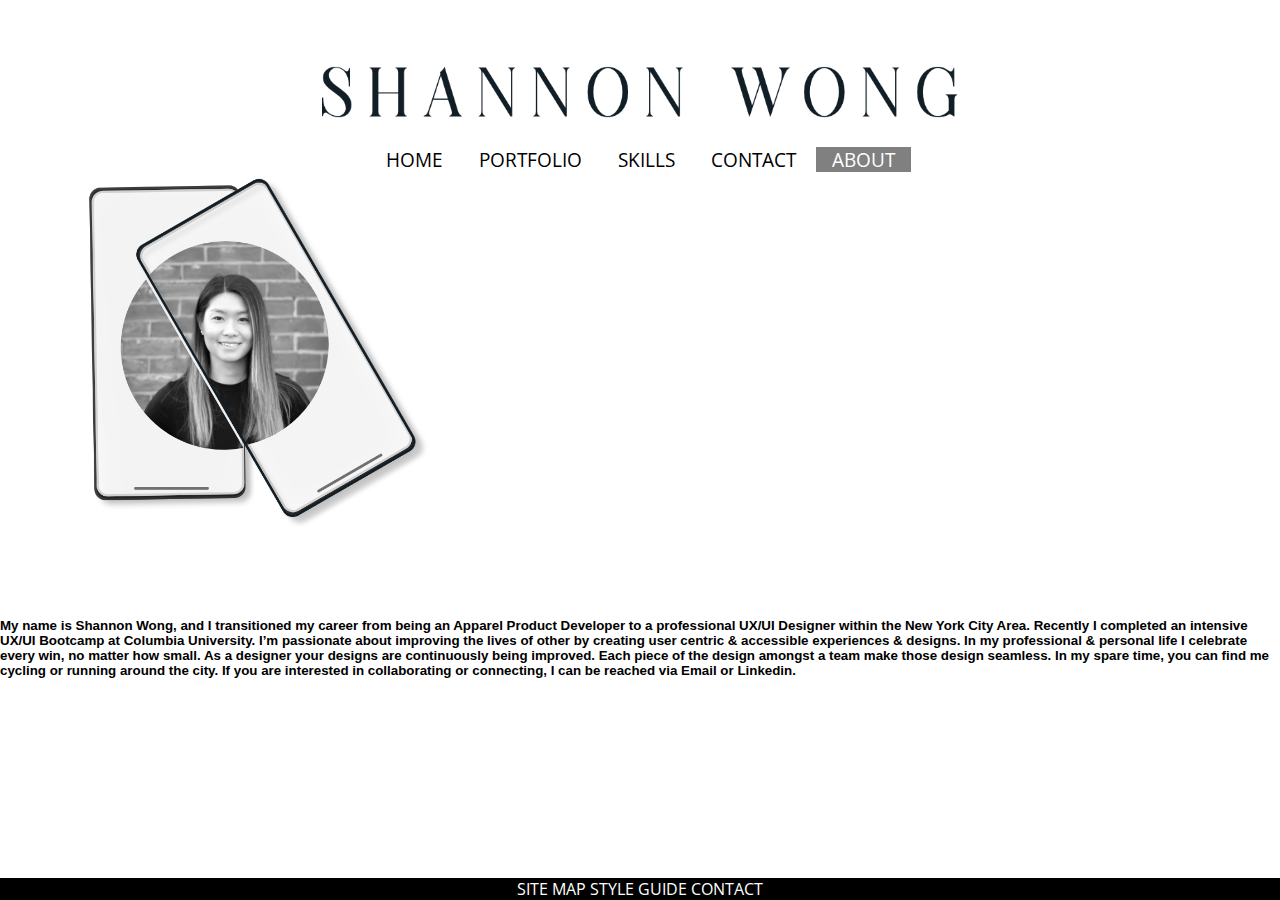
==== About.html @ 3ca7328b "repush 5.2" ====
<!DOCTYPE html>
<html>
    <head>
        <link href="About.css" rel="stylesheet" type="text/css">
        <link rel="stylesheet"href="https://fonts.googleapis.com/css?family=Opensans">
        <meta name="viewport" content="width=device-width, initial-scale=1">
      </head>
      <body>
    <header>
    <img src="SHANNON WONG.png" class="center">
</header> 

  <div class="topnav">
    <a href="index.html">HOME</a>
    <a href="portfolio.html">PORTFOLIO</a>
    <a href="skills.html">SKILLS</a>
    <a href="#contact">CONTACT</a>
    <a class="active" href="About.html">ABOUT</a>
  </div>

  <section class="flex-container">
    <div> <img src="About Image.png" style="width:35%"> </div>
    <div>
    <h3>My name is Shannon Wong, and I transitioned my career from being an Apparel Product Developer to a professional UX/UI Designer within the New York City Area. 

      Recently I completed an intensive UX/UI Bootcamp at Columbia University. I’m passionate about improving the lives of other by creating user centric & accessible experiences & designs.
      
      In my professional & personal life I celebrate every win, no matter how small. As a designer your designs are continuously being improved. Each piece of the design amongst a team make those design seamless. 
      
      In my spare time, you can find me cycling or running around the city.
      If you are interested in collaborating or connecting, I can be reached via
      Email or  Linkedin. </h3>
  </div>
  </body>

  <div class="bottomnavbar">
  <a>SITE MAP </a>
  <a>STYLE GUIDE </a>
  <a>CONTACT </a>
  </div>
    
</body>
</html>
---- About.css ----
body {
  font-family: 'Opensans', sans-serif;
  margin: 0;
  padding: 0;
}
h3{
  font-family: "Lato", sans-serif;
  font-size: 10pt;
  text-align: left;
}
.center {
    display:block;
    margin-top: 5%;
    margin-left: auto;
    margin-right: auto;
    width: 50%;
}
.topnav {
  text-align: center;
  margin-top: 1%;
  margin-right: auto;
  margin-left: auto;
  overflow: hidden;
}
.topnav a {
  float: center;
  color: black;
  text-align: center;
  padding: 14px 16px;
  text-decoration: none;
  font-size: 14pt;
}
.topnav a:hover {
  background-color: #ddd;
  color: black;
}
.topnav a.active {
  background-color: gray;
  color: white;
}
.Header {
  margin-top: 2%;
  margin-bottom: 2%;
  margin-left: auto;
  margin-right: auto;
  font-size: medium;
  text-align: center;
}
.bottomnavbar {
    color: white;
    text-align: center;
    background-color: black;
    position: fixed;
    bottom: 0;
    width: 100%;
    font-size: 12pt;
}
.bottomnavbar a:hover {
  background-color: gray;
  text color: white;
}

.row {
  margin: 5%;
  display: -ms-flexbox;
  display: flex;
  -ms-flex-wrap: wrap;
  flex-wrap: wrap;
}
.column {
    -ms-flex: 33%%;
    flex: 33%;
    max-width: auto;
  }

  #myImg {
    border-radius: 5px;
    cursor: pointer;
    transition: 0.3s;
  }
  
  #myImg:hover {opacity: 0.7;}
  
  /* The Modal (background) */
  .modal {
    display: none; /* Hidden by default */
    position: fixed; /* Stay in place */
    z-index: 1; /* Sit on top */
    padding-top: 100px; /* Location of the box */
    left: 0;
    top: 0;
    width: 100%; /* Full width */
    height: 100%; /* Full height */
    overflow: auto; /* Enable scroll if needed */
    background-color: rgb(0,0,0); /* Fallback color */
    background-color: rgba(0,0,0,0.9); /* Black w/ opacity */
  }
  
  /* Modal Content (Image) */
  .modal-content {
    margin: auto;
    display: block;
    width: 80%;
    max-width: 700px;
  }
  
  /* Caption of Modal Image (Image Text) - Same Width as the Image */
  #caption {
    margin: auto;
    display: block;
    width: 80%;
    max-width: 700px;
    text-align: center;
    color: #ccc;
    padding: 10px 0;
    height: 150px;
  }
  
  /* Add Animation - Zoom in the Modal */
  .modal-content, #caption { 
    animation-name: zoom;
    animation-duration: 0.6s;
  }
  
  @keyframes zoom {
    from {transform:scale(0)} 
    to {transform:scale(1)}
  }
  
  /* The Close Button */
  .close {
    position: absolute;
    top: 15px;
    right: 35px;
    color: #f1f1f1;
    font-size: 40px;
    font-weight: bold;
    transition: 0.3s;
  }
  
  .close:hover,
  .close:focus {
    color: #bbb;
    text-decoration: none;
    cursor: pointer;
  }
  
  /* 100% Image Width on Smaller Screens */
  @media only screen and (max-width: 700px){
    .modal-content {
      width: 100%;
    }
  .flex-container {
    margin-top: 10%;
    margin-left: 10%;
    margin-right: 10%;
    margin-bottom: 5%;
    text-align: right;
    justify-content: center;
    display: inline-flex;
    flex-direction: wrap;
  }
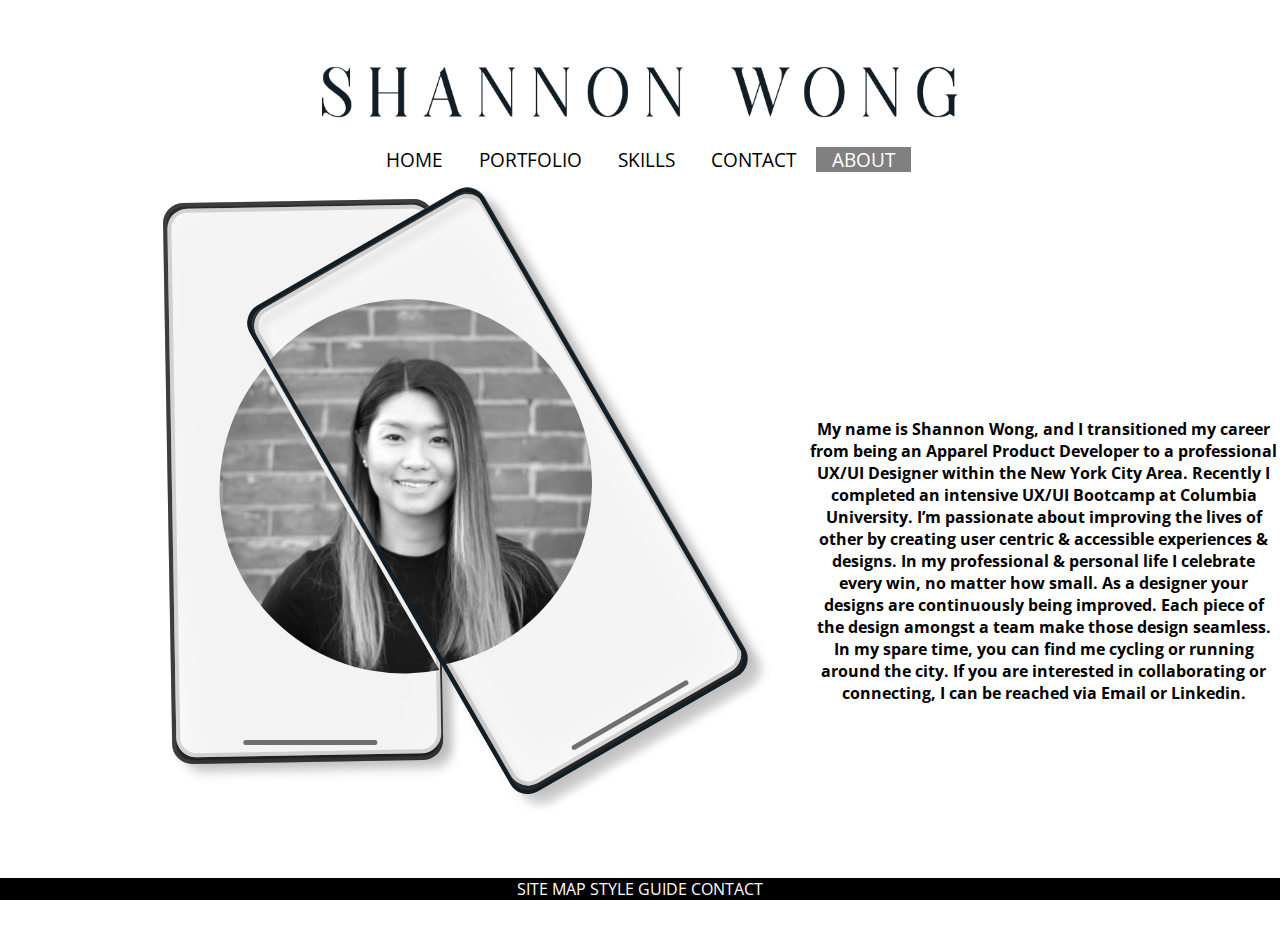
==== commit fcfcf743: "repush 5.3" ====
--- a/About.html
+++ b/About.html
@@ -5,10 +5,10 @@
         <link rel="stylesheet"href="https://fonts.googleapis.com/css?family=Opensans">
         <meta name="viewport" content="width=device-width, initial-scale=1">
       </head>
-      <body>
+  <body>
     <header>
     <img src="SHANNON WONG.png" class="center">
-</header> 
+    </header> 
 
   <div class="topnav">
     <a href="index.html">HOME</a>
@@ -16,20 +16,18 @@
     <a href="skills.html">SKILLS</a>
     <a href="#contact">CONTACT</a>
     <a class="active" href="About.html">ABOUT</a>
-  </div>
+    </div>
 
-  <section class="flex-container">
-    <div> <img src="About Image.png" style="width:35%"> </div>
-    <div>
-    <h3>My name is Shannon Wong, and I transitioned my career from being an Apparel Product Developer to a professional UX/UI Designer within the New York City Area. 
-
+  <table id="aligned">
+    <tr>
+      <th><img src="About Image.png" </th>
+      <th>My name is Shannon Wong, and I transitioned my career from being an Apparel Product Developer to a professional UX/UI Designer within the New York City Area. 
       Recently I completed an intensive UX/UI Bootcamp at Columbia University. I’m passionate about improving the lives of other by creating user centric & accessible experiences & designs.
-      
       In my professional & personal life I celebrate every win, no matter how small. As a designer your designs are continuously being improved. Each piece of the design amongst a team make those design seamless. 
-      
       In my spare time, you can find me cycling or running around the city.
       If you are interested in collaborating or connecting, I can be reached via
-      Email or  Linkedin. </h3>
+      Email or  Linkedin.</th>
+      </tr>
   </div>
   </body>
 
--- a/About.css
+++ b/About.css
@@ -150,14 +150,13 @@
     .modal-content {
       width: 100%;
     }
-  .flex-container {
-    margin-top: 10%;
-    margin-left: 10%;
-    margin-right: 10%;
-    margin-bottom: 5%;
-    text-align: right;
-    justify-content: center;
-    display: inline-flex;
-    flex-direction: wrap;
+.aligned{
+  margin-top: 10%;
+}
+#img {  
+    width: 50%;  
+    height: 50%;
   }
- +  #th {
+text-align: left;
+  }